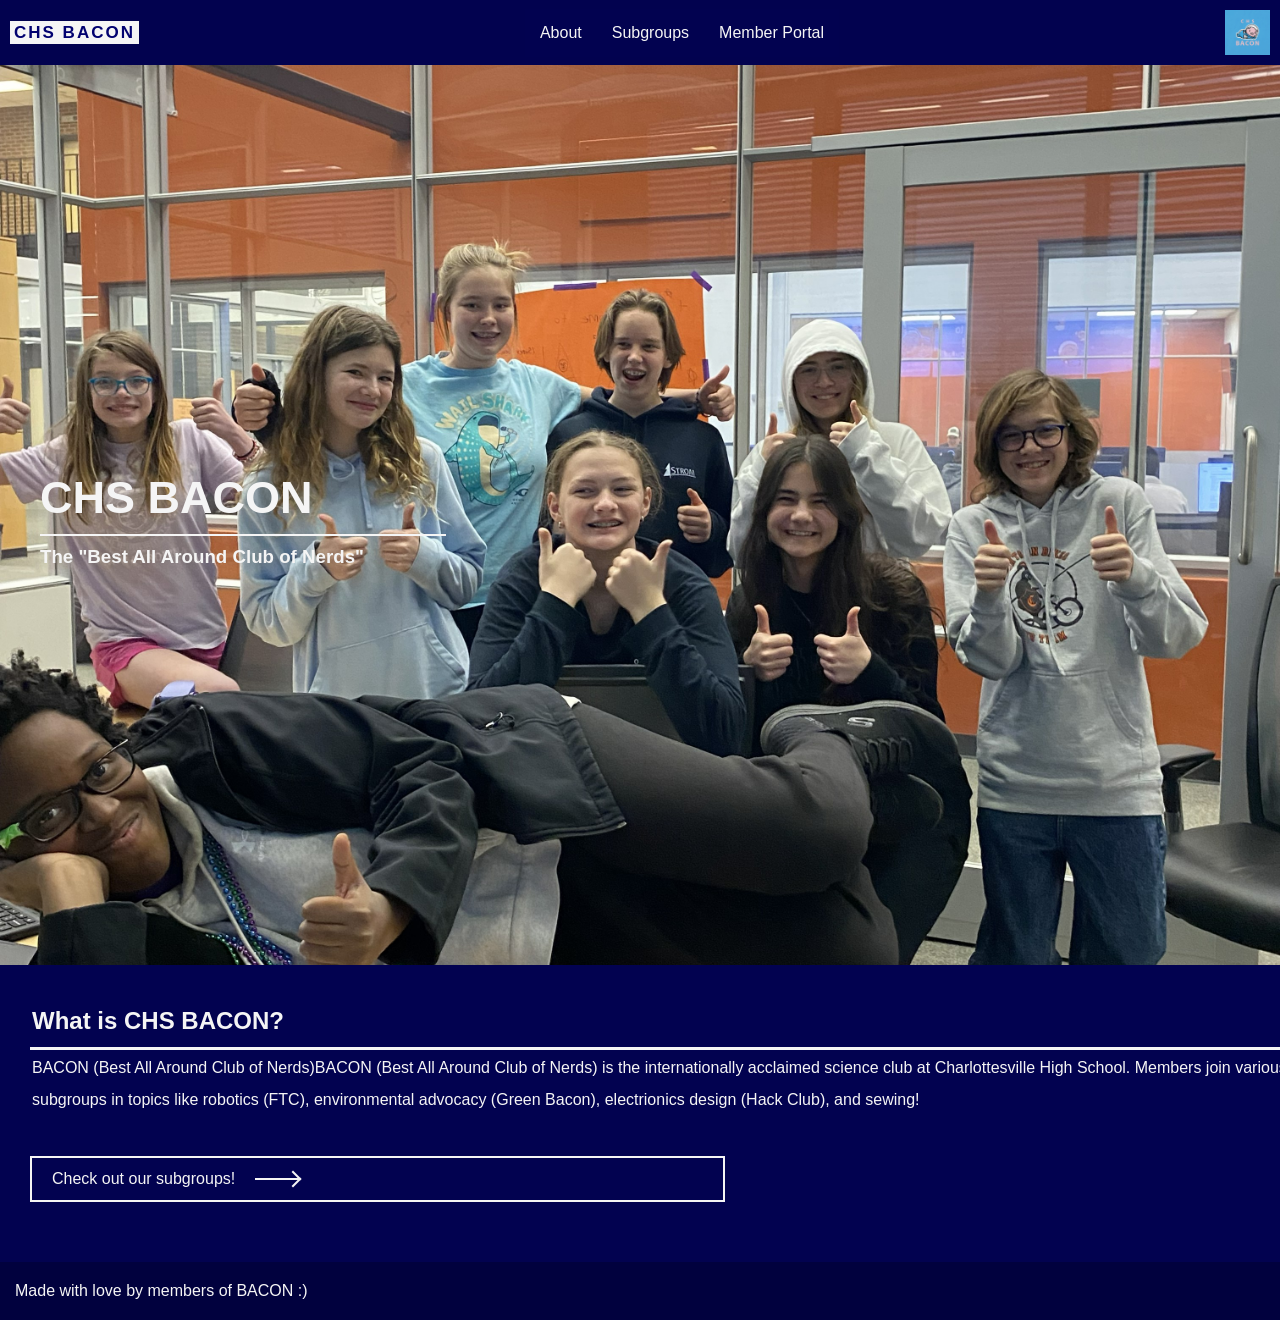
==== index.html @ 22fa257b "Added logo, footer and arrow on main page" ====
<!DOCTYPE html>
<html>
<head>
    <link rel = "stylesheet" href = "style.css">
    <title>BACON</title>
</head>
<body>
    <div class = "navbar">
        <div class = "logo"> 
            <a href = "index.html">CHS BACON</a>
        </div>

        <div> 
            <ul class = "links">
                
                <li><a href = "About">About</a></li>
                <li><a href = "Subgroups">Subgroups</a></li>
                <li><a href = "login.html">Member Portal</a></li>
            </ul>
        </div>
        <img class = "menu-image" src = "assets/bacon_logo.jpg"/>
    </div>
    <div class = "landing-banner">
        <div class = "landing-cluster">
            <h1 id = "landing-title">
                CHS BACON
            </h1>
            <hr class = "page-line">
            <h3 class = "landing-subtitle">
                The "Best All Around Club of Nerds"
            </h3>  
        </div>
    </div>
    <section class = "about-block">
        <h2 class = "about-block-title"> What is CHS BACON? </h2>
        <hr class = "page-line">
        <p class = "about-block-text">BACON (Best All Around Club of Nerds)BACON (Best All Around Club of Nerds) is the internationally acclaimed science club at Charlottesville High School. Members join various subgroups in topics like robotics (FTC), environmental advocacy (Green Bacon), electrionics design (Hack Club), and sewing!</p>

        <div class = "button">   
            <a href = "subgroups.html" >Check out our subgroups!</a>
            <span class = "line"></span>
            <span class = "arrow right"></span> 


        </div>
    </section>   
    <footer>
        <div class = "footer-content">
            <p> Made with love by members of BACON :) </p>
        </div>
    </footer>
</body>
</html>
---- style.css ----
* {
    font-family:'Segoe UI', Tahoma, Geneva, Verdana, sans-serif;
    margin: 0;
    padding: 0; 
    background-color: rgb(2, 2, 80);
    text-decoration: none;
    color: whitesmoke;
}

p {
    background-color: transparent;
}
.navbar {
    display: flex;
    justify-content: space-between;
    align-items: center;
    width: 100%;
    height: 55px;
    background-color: rgb(2, 2, 79);
    color: rgb(231, 224, 224);
    box-shadow: 0 5px 10px rgba(155, 155, 155,1);
    padding: 5px 10px 5px 10px;

}

.logo a {    
    background-color: whitesmoke;
    height: max-content;
    color:rgb(2, 2, 112);
    text-decoration: none;
    padding: 2px 4px 2px 4px;
    font-weight: bold;
    font-size: 17px;
    letter-spacing: 2px;
    border-radius: 0px; 

}

.links {
    display: flex;
    list-style: none;
}
.links a {
    
    color:whitesmoke;
    text-decoration: none;
    font-size: 16px;
    transition: color 0.4s ease;
    
}

.links a:hover {
    color: rgb(9, 174, 234);    
    border-bottom: 1px solid whitesmoke;

} 

.links a.active_page {
    color: rgb(254, 173, 254);
    border-bottom: 1px solid rgb(254, 173, 234);
} 



.links li {
    padding: 15px;
}

.menu-image {
    height: 45px;
    width: auto;
    margin: 0px 20px 0px 0px 
}

.landing-banner {
    display: grid;
    place-content: center left;
    width: 100%;
    min-height: 100dvh;
    font-family: Impact, fantasy;
    background-image: url('assets/ssa_banner.jpg');
    background-size: cover;
    background-position: left;
    background-repeat: no-repeat; 
    
    
    color: whitesmoke;
    
}

.landing-banner * {
    background-color: transparent !important;
}


/*bacon green, tsa, hack club, ftc, ssa, sparc, drones, fashioneering, monarch???, bsei??????*/
.landing-cluster { 
    margin: 40px;
    width: 100%;
}

#landing-title {
    font-size: 5dvh;
    font-weight: bold;  
    margin: 10px 10px 10px 0px;
}

.landing-subtitle {
    margin: 10px 0px 0px 0px;
}

.page-line {
  border: 1px solid whitesmoke;         
  height: 0.5px;       
  background-color: whitesmoke;   
  width: 100%;      
}

.about-block {
    background-color: rgb(2, 2, 80);
    background-size: cover;
    background-position: center;
    background-repeat: no-repeat;
    width: 100%;
    color: whitesmoke;
    line-height: 2; 
    margin: 20px;
    padding: 10px;
}

.about-block-title {
    margin: 2px;
}

.about-block-text {
    margin: 2px;
}

.button {
    font-family: Arial, Helvetica, sans-serif;
    color: whitesmoke;
    border: 2px solid whitesmoke;
    margin: 40px 0px 30px 0px;
    padding: 5px 5px 5px 20px;
    width: 52%;
    height: auto;
    transition: border-color 0.4s ease; 
    
}


.button a {
    color:whitesmoke;
    transition: color 0.4s ease; 
}

.button:hover {
    border-color: rgb(9, 174, 234);

}

.button:hover .line {
    background-color: rgb(9, 174, 234);
}

.button:hover .arrow {
    border-color: rgb(9, 174, 234);
}
.button a:hover {
    color: rgb(9, 174, 234);
}

.line {
    display: inline-block;
    background-color: whitesmoke;
    height: 2px;
    width: 45px;
    margin: 0px 0px 4px 10px;
    position: relative;
    top: 0;
    left: 5px;
    
    transition: background-color 0.4s ease; 
}
.arrow {
    display: inline-block;
    border-style: solid;
    border-color: whitesmoke;
    border-width: 2px 2px 0 0;
    background-color: transparent;
    width: 10px;
    height: 10px;  
    
    transition: border-color 0.4s ease; 
}

.arrow.right {
    transform: rotate(45deg);
    position: relative;
    top: 1.25px;
    left: -12px; 
} 

footer {
    background-color:rgb(1, 1, 62);
    color: whitesmoke;
    text-align: left;
    padding: 10px 0;
    width: 100%;

}

.footer-content {
    background-color: transparent;
    margin: 10px 15px; 
}
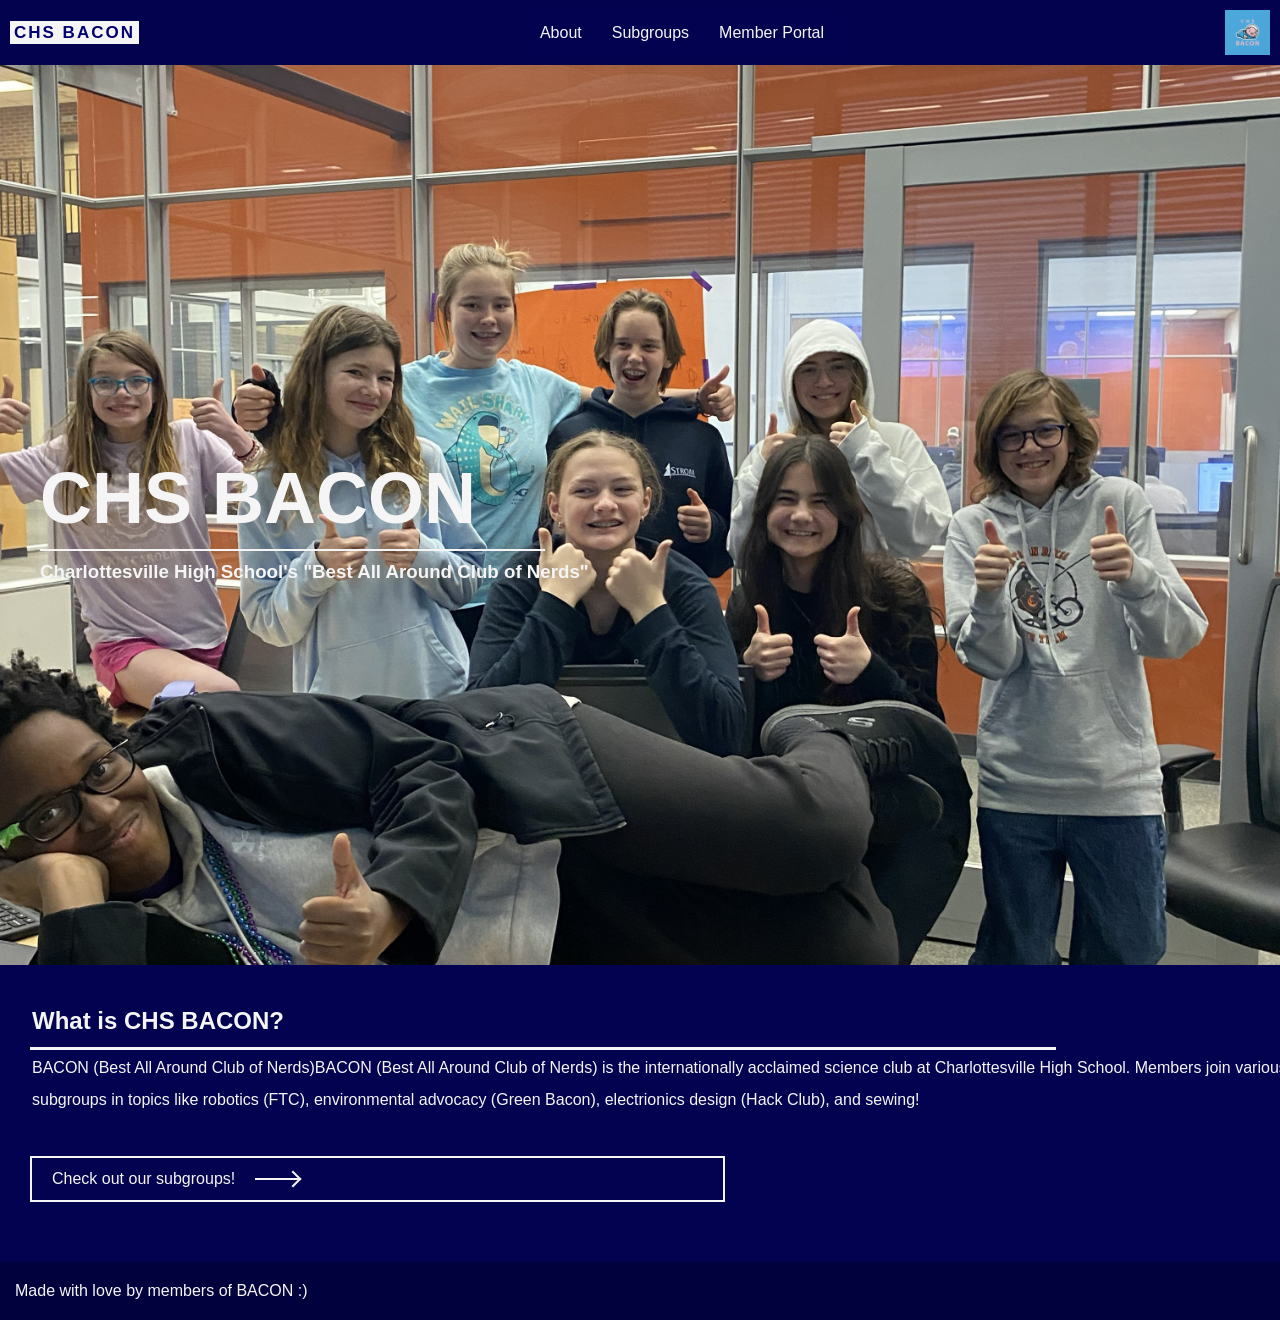
==== commit 67198de8: "Edited sizing and description on landing banner" ====
--- a/index.html
+++ b/index.html
@@ -27,7 +27,7 @@
             </h1>
             <hr class = "page-line">
             <h3 class = "landing-subtitle">
-                The "Best All Around Club of Nerds"
+                Charlottesville High School's "Best All Around Club of Nerds"
             </h3>  
         </div>
     </div>
--- a/style.css
+++ b/style.css
@@ -100,7 +100,7 @@
 }
 
 #landing-title {
-    font-size: 5dvh;
+    font-size: 8dvh;
     font-weight: bold;  
     margin: 10px 10px 10px 0px;
 }
@@ -113,7 +113,7 @@
   border: 1px solid whitesmoke;         
   height: 0.5px;       
   background-color: whitesmoke;   
-  width: 100%;      
+  width: 80%;      
 }
 
 .about-block {
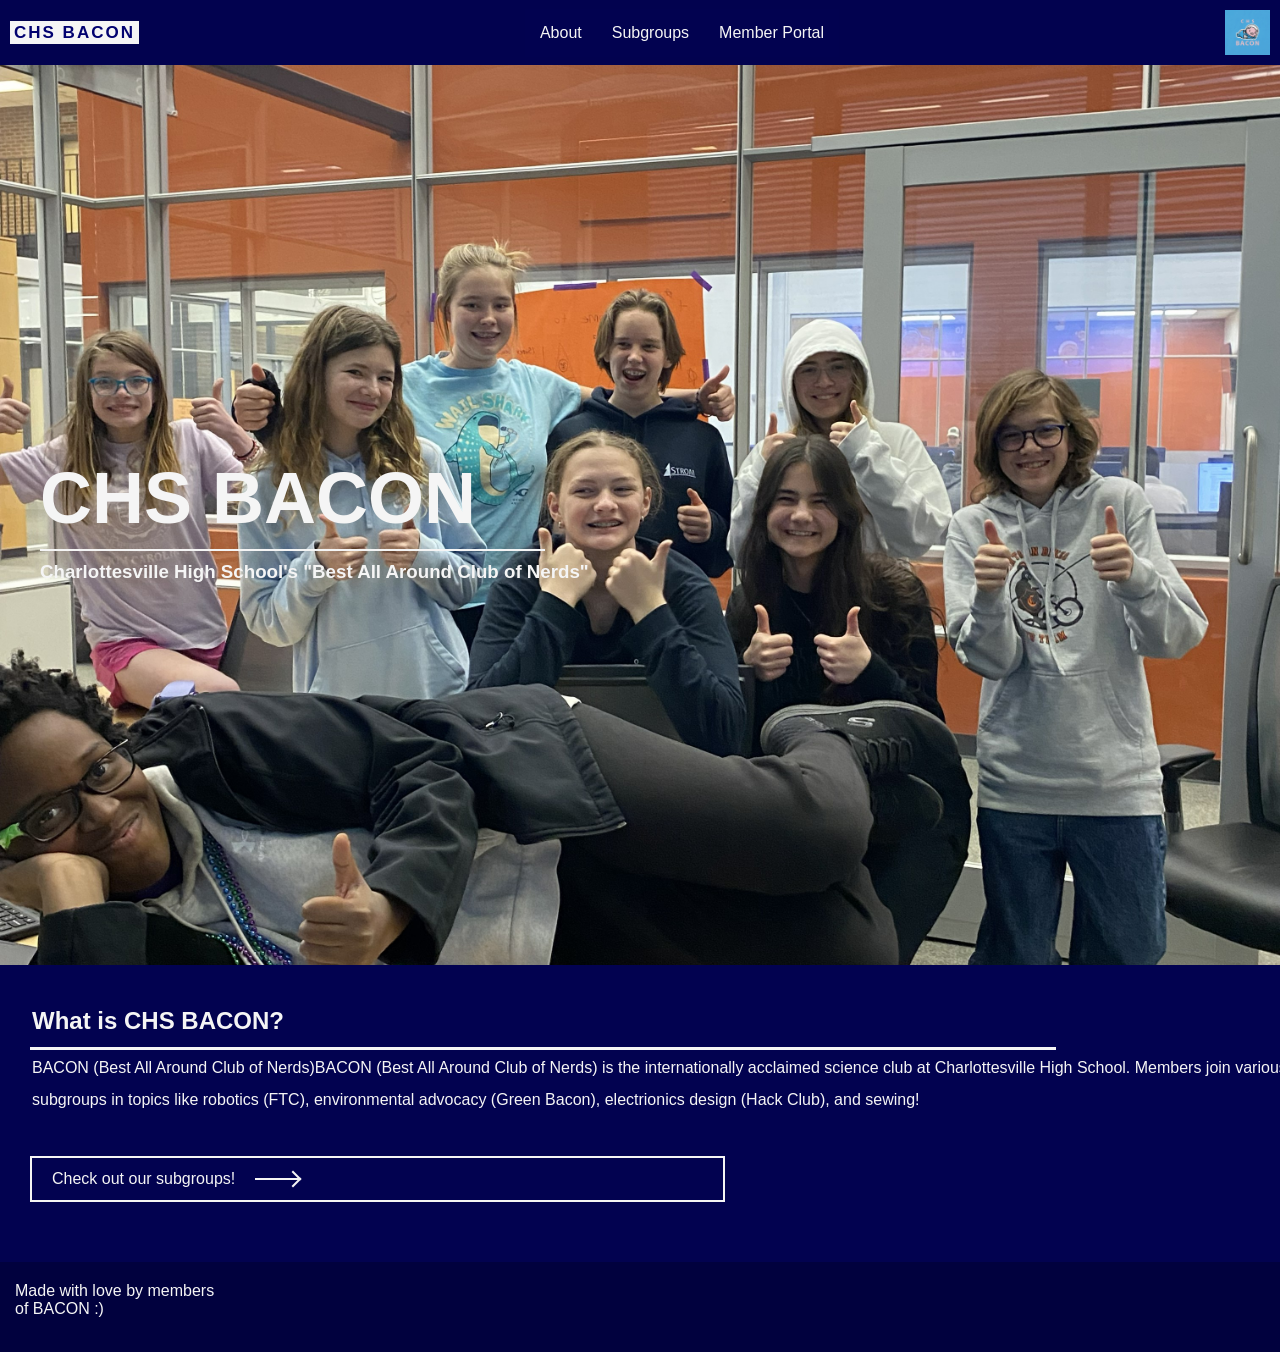
==== commit 9e117bd0: "Merge branch 'main' into master" ====
--- a/index.html
+++ b/index.html
@@ -14,7 +14,7 @@
             <ul class = "links">
                 
                 <li><a href = "About">About</a></li>
-                <li><a href = "Subgroups">Subgroups</a></li>
+                <li><a href = "subgroups.html">Subgroups</a></li>
                 <li><a href = "login.html">Member Portal</a></li>
             </ul>
         </div>
--- a/style.css
+++ b/style.css
@@ -213,4 +213,59 @@
 .footer-content {
     background-color: transparent;
     margin: 10px 15px; 
+    width: 200px;
+    height: 50px;
+}
+
+.subgroups-header {
+    text-align: center;
+    padding: 60px 20px 30px;
+}
+
+.subgroups-header h1 {
+    font-size: 40px;
+}
+
+.subgroups-header p {
+    font-size: 18px;
+}
+
+.subgroups-container {
+    display: grid;
+    grid-template-columns: repeat(2,1fr);
+    gap: 20px;
+    max-width: 1000px;
+    margin: 30px auto;
+    padding: 20px;
+}
+
+.subgroups-card {
+    background-color: blue; /* just for now */
+    border-radius: 20px;
+    text-align: center;
+    padding:20px;
+}
+
+.subgroups-card:hover {
+    transform: translateY(-5px);
+}
+
+.subgroups-card h2 {
+    margin-bottom: 15px;
+}
+
+.subgroups-card p {
+    margin-bottom: 15px;
+}
+
+.subgroups-card a {
+    display: inline-block;
+    margin-top: 15px;
+    background-color: blue; /* just for now */
+    border-radius: 7px;
+    padding: 10px 20px;
+}
+
+.subgroups-card a:hover {
+    background-color: blue; /* just for now */
 }
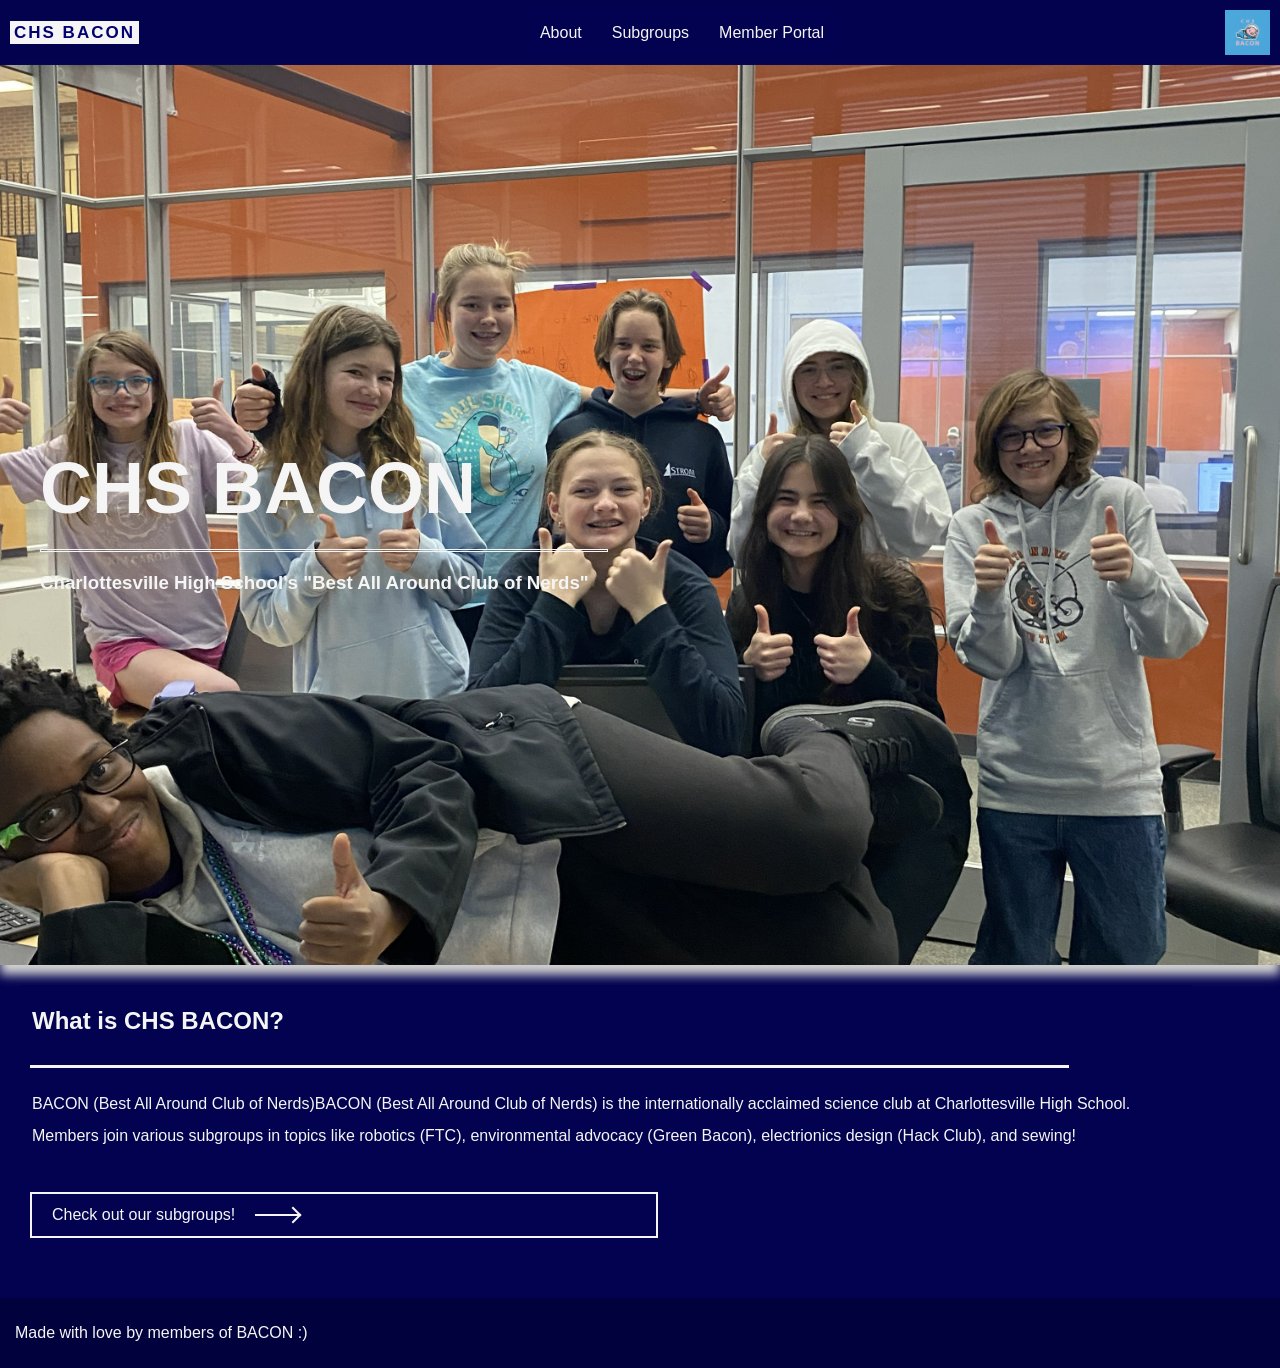
==== commit c4428430: "Better hack club image" ====
--- a/index.html
+++ b/index.html
@@ -4,7 +4,7 @@
     <link rel = "stylesheet" href = "style.css">
     <title>BACON</title>
 </head>
-<body>
+<body id = "home-page">
     <div class = "navbar">
         <div class = "logo"> 
             <a href = "index.html">CHS BACON</a>
@@ -13,13 +13,14 @@
         <div> 
             <ul class = "links">
                 
-                <li><a href = "About">About</a></li>
+                <li><a href = "about.html">About</a></li>
                 <li><a href = "subgroups.html">Subgroups</a></li>
                 <li><a href = "login.html">Member Portal</a></li>
             </ul>
         </div>
         <img class = "menu-image" src = "assets/bacon_logo.jpg"/>
     </div>
+    
     <div class = "landing-banner">
         <div class = "landing-cluster">
             <h1 id = "landing-title">
--- a/style.css
+++ b/style.css
@@ -10,6 +10,14 @@
 p {
     background-color: transparent;
 }
+h2 {
+    background-color: transparent;
+}
+img {
+    width: auto;
+    height: auto;
+    
+}
 .navbar {
     display: flex;
     justify-content: space-between;
@@ -17,8 +25,7 @@
     width: 100%;
     height: 55px;
     background-color: rgb(2, 2, 79);
-    color: rgb(231, 224, 224);
-    box-shadow: 0 5px 10px rgba(155, 155, 155,1);
+    color: rgb(231, 224, 224); 
     padding: 5px 10px 5px 10px;
 
 }
@@ -40,6 +47,7 @@
     display: flex;
     list-style: none;
 }
+
 .links a {
     
     color:whitesmoke;
@@ -82,6 +90,7 @@
     background-size: cover;
     background-position: left;
     background-repeat: no-repeat; 
+    box-shadow: 0 10px 10px lightgray;
     
     
     color: whitesmoke;
@@ -109,19 +118,33 @@
     margin: 10px 0px 0px 0px;
 }
 
-.page-line {
+#home-page hr {
   border: 1px solid whitesmoke;         
-  height: 0.5px;       
+  height: 1px;       
   background-color: whitesmoke;   
-  width: 80%;      
-}
-
+  width: 90%;      
+  border-radius: 0;
+}
+
+.about-block hr {
+    border-color: transparent;
+    width: 100%;
+}
+
+.page-line  {
+    border: 1px solid;
+    height: 3px;
+    background-color: pink;
+    width: 100%;
+    margin: 20px auto 20px 0px;
+    border-radius: 10px;
+}
 .about-block {
     background-color: rgb(2, 2, 80);
     background-size: cover;
     background-position: center;
     background-repeat: no-repeat;
-    width: 100%;
+    width: 90%;
     color: whitesmoke;
     line-height: 2; 
     margin: 20px;
@@ -212,18 +235,24 @@
 
 .footer-content {
     background-color: transparent;
+    align-content: center;
     margin: 10px 15px; 
-    width: 200px;
-    height: 50px;
+    width: 100%;
+    height: 30px;
 }
 
 .subgroups-header {
     text-align: center;
     padding: 60px 20px 30px;
+    color: blue;
 }
 
 .subgroups-header h1 {
     font-size: 40px;
+}
+
+.subgroups-header h2 {
+    margin-top: 25px;
 }
 
 .subgroups-header p {
@@ -234,38 +263,146 @@
     display: grid;
     grid-template-columns: repeat(2,1fr);
     gap: 20px;
+    max-width: 100%;
+    margin: 30px auto;
+    padding: 20px;
+}
+ 
+.subgroup-card {
+    background-color: whitesmoke; /* just for now */
+    color: blue;
+    border: 2px pink;
+    border-radius: 18px;
+    text-align: center;
+    padding: 30px;
+    width: 100%; 
+    box-shadow: 0 4px 10px lightgray;
+    box-sizing: border-box;
+    display: flexbox;  
+    text-align: center;
+    padding: 20px;
+    transition: color 0.5s  ease; 
+    overflow: hidden;
+  
+}
+
+.subgroup-card img {
+    height: auto;
+    width: 80%;
+    background-color: transparent;
+    max-width: 100%;
+    max-height: 100%; 
+    object-fit: contain;
+    border-radius: 10px;
+}
+
+.subgroup-card:hover {
+    transform: translateY(-5px);
+    box-shadow: 0 8px 18px lightgray;
+    border-color: hotpink;
+}
+
+.subgroup-card h2 {
+    background-color: whitesmoke;
+    color: blue;
+    margin-bottom: 15px;
+}
+ 
+.subgroup-card:hover h2, .subgroup-card:hover p {
+    
+    color: rgb(9, 174, 234);
+}
+.subgroup-card h2 {
+    
+    transition: color 0.5s  ease; 
+    margin-bottom: 15px;
+}
+
+.subgroup-card p {
+    
+    background-color: whitesmoke;
+    color: blue;
+    transition: color 0.5s  ease; 
+    margin-bottom: 15px;
+}
+
+.subgroup-card a {
+    display: inline-block;
+    margin-top: 15px;
+    background-color: pink; /* just for now */
+    color: blue;
+    border-radius: 20px;
+    font-weight: bold;
+    padding: 10px 20px;
+}
+
+.subgroups-card a:hover {
+    background-color: hotpink;
+}
+
+.ftc-container {
+    display: grid;
+    grid-template-columns: repeat(2,1fr);
+    gap: 25px;
     max-width: 1000px;
     margin: 30px auto;
     padding: 20px;
 }
 
-.subgroups-card {
-    background-color: blue; /* just for now */
+.ftc-card {
+    background-color: rgba(255, 192, 203, 0.86);
+    color: darkblue;
+    border: 2px whitesmoke;
+    border-radius: 18px;
+    width: 100%;
+    text-align: center;
+    padding: 30px;
+    box-shadow: 0 4px 10px lightgray;
+    box-sizing: border-box;
+}
+
+.ftc-card h2 { 
+    color: darkblue;
+    font-size: 24px;
+    margin-bottom: 15px;
+}
+
+.ftc-card p { 
+    font-size: 16px;
+}
+
+.ftc-card img {
+    height: auto;
+    width: 100%;
+    background-color: transparent;
+    max-width: 100%;
+    max-height: 100%;
+    object-fit: contain; 
+    margin: 20px 0 0 0;
     border-radius: 20px;
+}
+
+
+
+.hack-container {
+    max-width: 1000px;
+    margin: 20px auto 60px;
+    padding: 20px;
     text-align: center;
-    padding:20px;
-}
-
-.subgroups-card:hover {
-    transform: translateY(-5px);
-}
-
-.subgroups-card h2 {
-    margin-bottom: 15px;
-}
-
-.subgroups-card p {
-    margin-bottom: 15px;
-}
-
-.subgroups-card a {
-    display: inline-block;
-    margin-top: 15px;
-    background-color: blue; /* just for now */
-    border-radius: 7px;
-    padding: 10px 20px;
-}
-
-.subgroups-card a:hover {
-    background-color: blue; /* just for now */
-}+    color: rgb(2, 2, 79);
+}
+
+.hack-container h2 {
+    font-size: 28px;
+    margin-bottom: 20px;
+}
+
+.hack-container p {
+    font-size: 18px;
+    margin: 15px 0;
+}
+
+.subgroups-container > a:first-child .subgroup-card img {
+    height: 930px;
+    object-fit: cover;
+} 
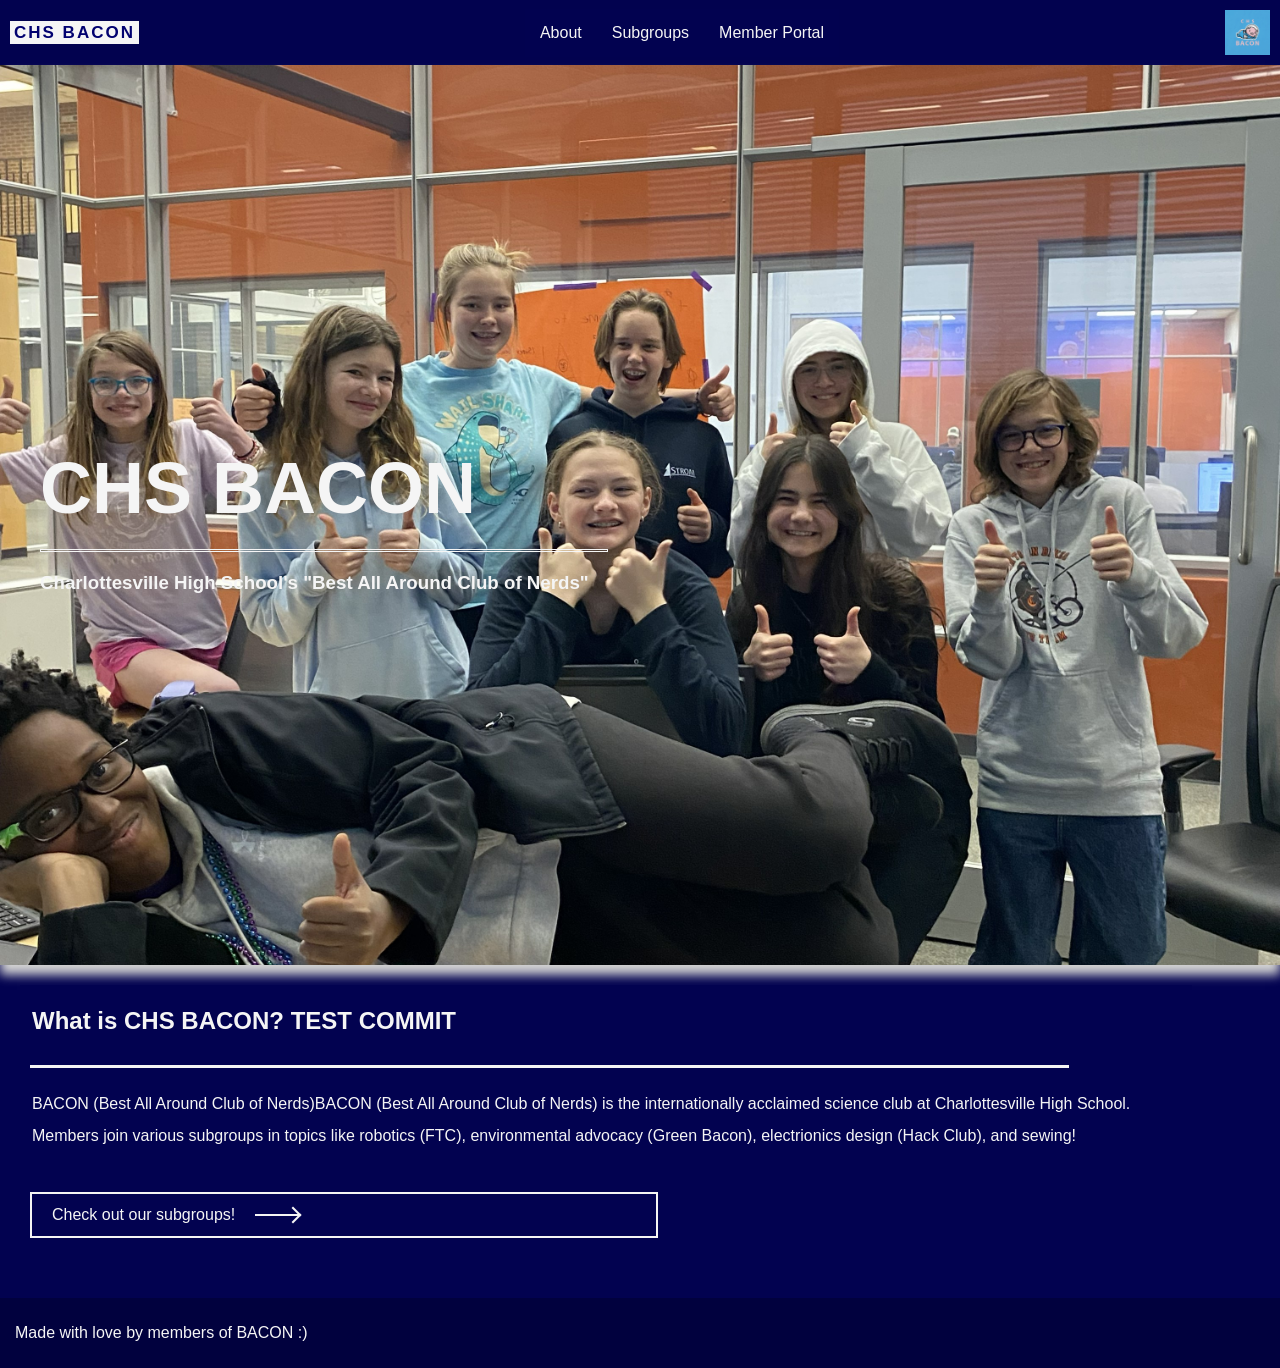
==== commit 80ff8017: "Testing to see if vercel is actually pulling new code" ====
--- a/index.html
+++ b/index.html
@@ -33,7 +33,7 @@
         </div>
     </div>
     <section class = "about-block">
-        <h2 class = "about-block-title"> What is CHS BACON? </h2>
+        <h2 class = "about-block-title"> What is CHS BACON?  TEST COMMIT</h2>
         <hr class = "page-line">
         <p class = "about-block-text">BACON (Best All Around Club of Nerds)BACON (Best All Around Club of Nerds) is the internationally acclaimed science club at Charlottesville High School. Members join various subgroups in topics like robotics (FTC), environmental advocacy (Green Bacon), electrionics design (Hack Club), and sewing!</p>
 
@@ -51,4 +51,4 @@
         </div>
     </footer>
 </body>
-</html>+</html>
--- a/style.css
+++ b/style.css
@@ -406,3 +406,7 @@
     height: 930px;
     object-fit: cover;
 } 
+
+.about-page-title {
+    margin: 10px 20px 0px 20px;
+}
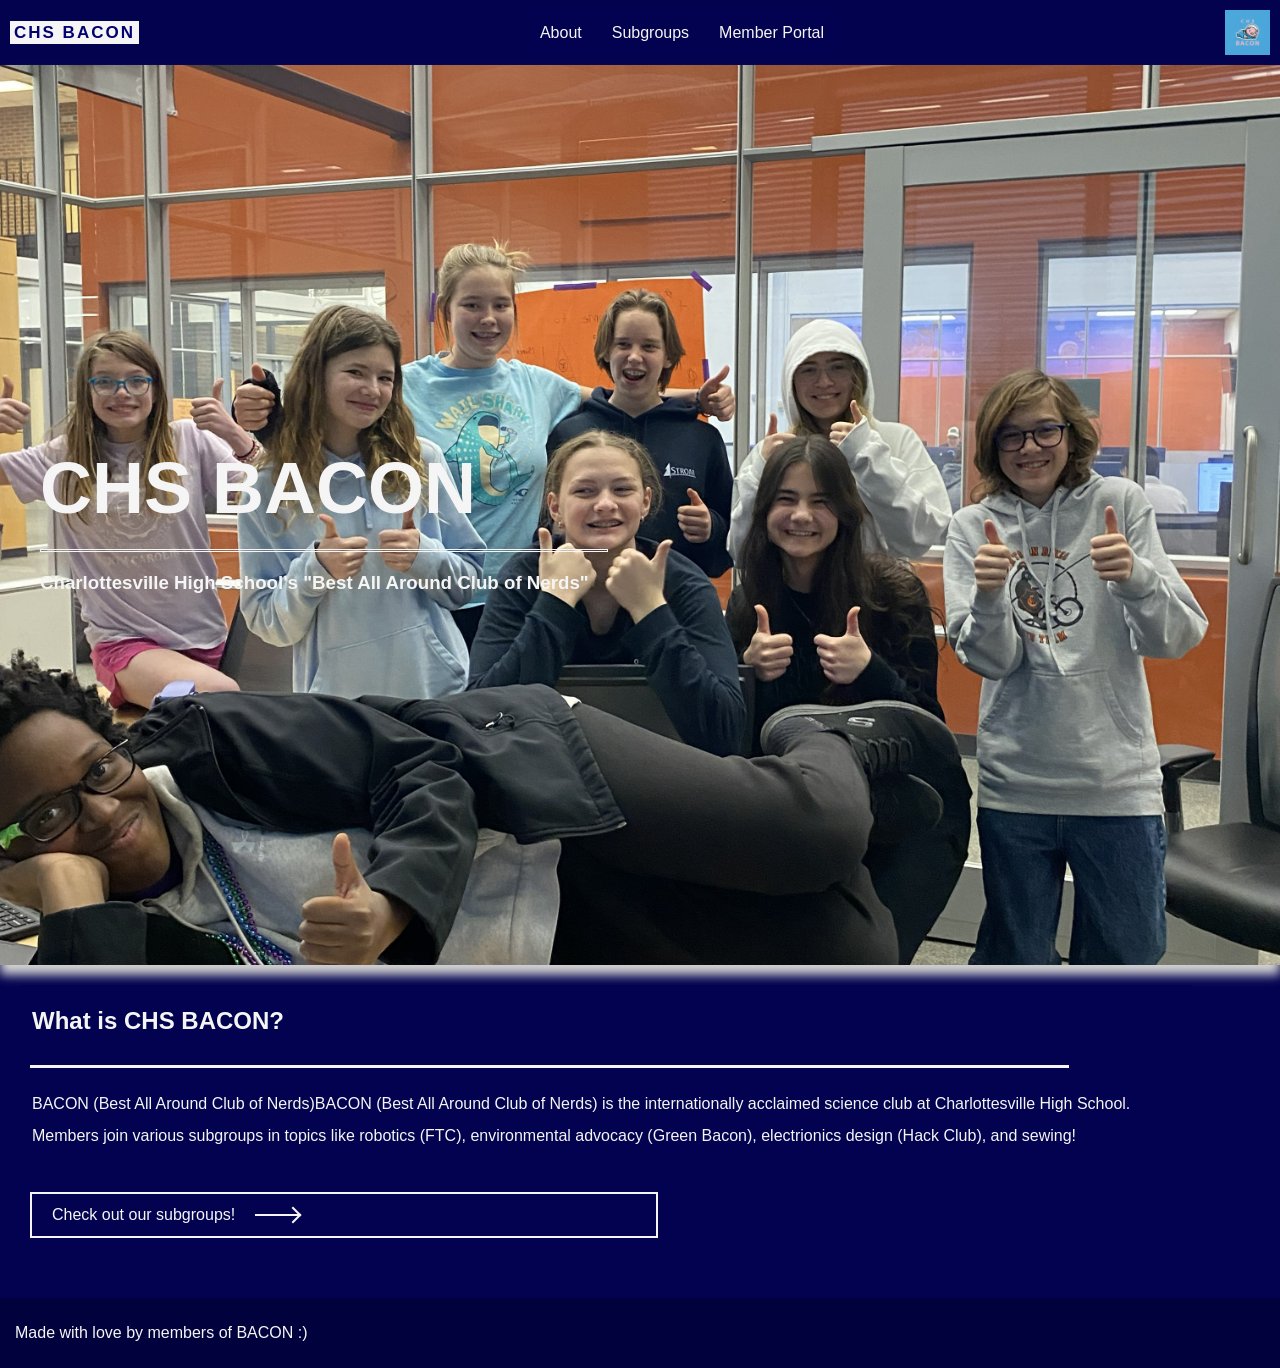
==== commit 24318bbb: "Removing test text" ====
--- a/index.html
+++ b/index.html
@@ -33,7 +33,7 @@
         </div>
     </div>
     <section class = "about-block">
-        <h2 class = "about-block-title"> What is CHS BACON?  TEST COMMIT</h2>
+        <h2 class = "about-block-title"> What is CHS BACON? </h2>
         <hr class = "page-line">
         <p class = "about-block-text">BACON (Best All Around Club of Nerds)BACON (Best All Around Club of Nerds) is the internationally acclaimed science club at Charlottesville High School. Members join various subgroups in topics like robotics (FTC), environmental advocacy (Green Bacon), electrionics design (Hack Club), and sewing!</p>
 
